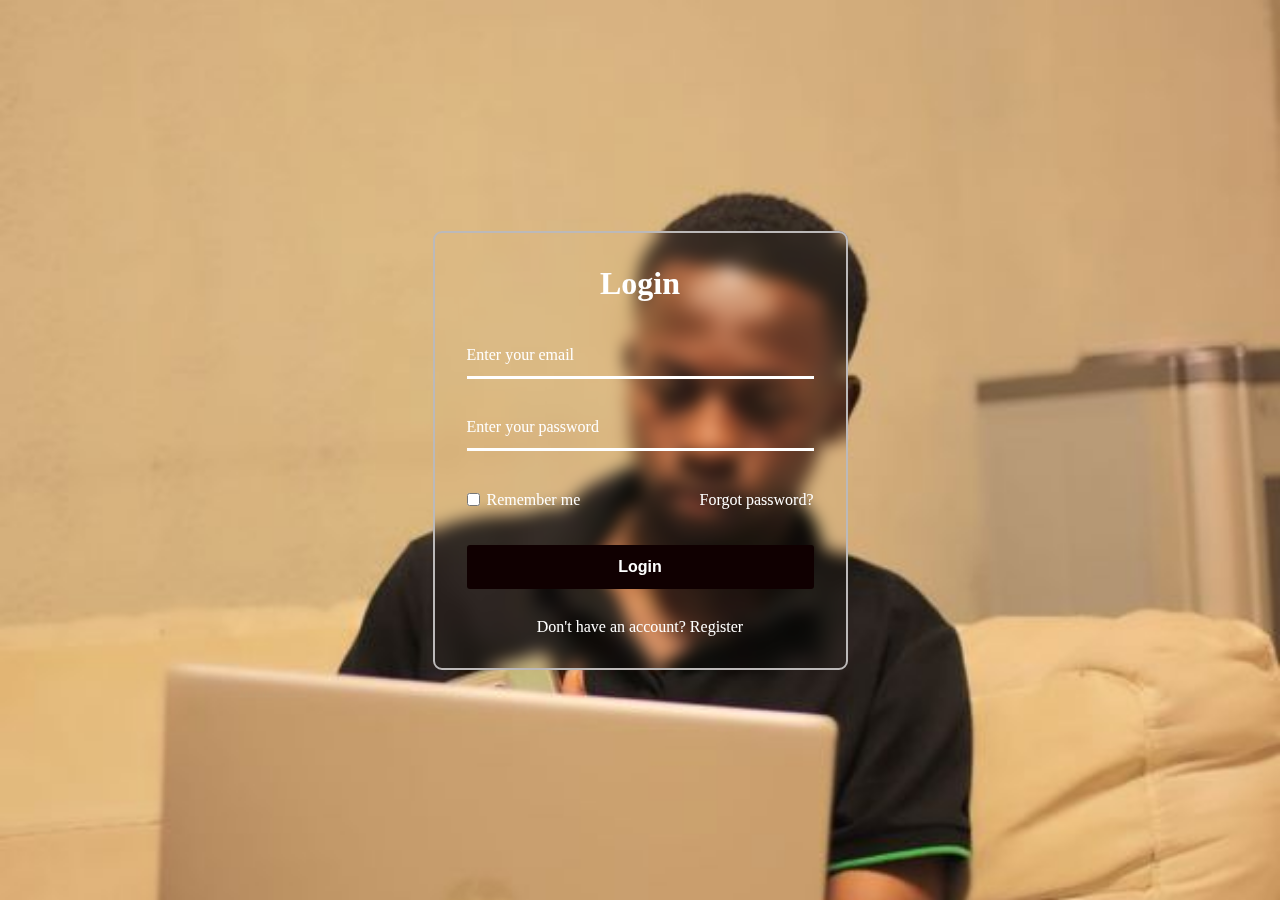
==== login/index.html @ d3f50439 "changement" ====
<!DOCTYPE html>
<html lang="en">

    <head>
        <meta charset="UTF-8">
        <meta name="viewport" content="width=device-width, initial-scale=1.0">
        <title>Login Form created by coding</title>
        <link rel="stylesheet" href="style.css">
    </head>

    <body>
        <div class="container">
            <form action="#">
                <h2>Login</h2>
                <div class="input-space">
                    <input type="text" id="email" required>
                    <label for="email">Enter your email</label>
                </div>
                <div class="input-space">
                    <input type="password" id="password" required>
                    <label for="password">Enter your password</label>
                </div>
                <div class="remember-forgot">
                    <label for="remember">
                        <input type="checkbox" id="remember">
                        <p>Remember me</p>
                    </label>
                    <a href="#">Forgot password?</a>
                </div>
                <button type="submit">Login</button>
                <div class="register">
                    <p>Don't have an account? <a href="#">Register</a></p>
                </div>
            </form>
        </div>
    </body>

</html>
---- login/style.css ----
/* Configuration de base */
* {
    margin: 0;
    padding: 0;
    box-sizing: border-box;
}

body {
    display: flex;
    align-items: center;
    justify-content: center;
    min-height: 100vh;
    width: 100%;
    padding: 0 10px;
}

body::before {
    position: absolute;
    content: "";
    width: 100%;
    height: 100%;
    background: url("./tbc.jpg"), #000;
    background-position: center;
    background-size: cover;
    z-index: -1;
    /* Assurer que l'image est derrière le contenu */
}

.container {
    width: 415px;
    border-radius: 9px;
    padding: 32px;
    text-align: center;
    border: 2px solid rgb(188, 185, 185);
    backdrop-filter: blur(8px);
    -webkit-backdrop-filter: blur(9px);
    position: relative;
    /* Assure que la boîte reste en place sur l'image */
}

form {
    display: flex;
    flex-direction: column;
}

h2 {
    font-size: 2rem;
    margin-bottom: 19px;
    color: white;
}

/* Styles pour les champs de texte et de mot de passe */
.input-space {
    position: relative;
    border-bottom: 3px solid white;
    margin: 14px 0;
}

.input-space input {
    width: 100%;
    height: 41px;
    background: transparent;
    border: none;
    outline: none;
    font-size: 16px;
    color: white;
}

.input-space label {
    position: absolute;
    top: 50%;
    left: 0;
    transform: translateY(-50%);
    color: white;
    font-size: 16px;
    pointer-events: none;
    transition: 0.15s ease;
}

.input-space input:focus~label,
.input-space input:valid~label {
    font-size: 0.9rem;
    top: 10px;
    transform: translateY(-120%);
}

/* Style pour la section "Remember me" et "Forgot password" */
.remember-forgot {
    display: flex;
    align-items: center;
    justify-content: space-between;
    margin: 26px 0 36px 0;
    color: white;
}

#remember {
    accent-color: white;
}

.remember-forgot label p {
    margin-left: 7px;
}

.remember-forgot label {
    display: flex;
    align-items: center;
}

.container a {
    color: white;
    text-decoration: none;
}

.container a:hover {
    text-decoration: underline;
}

/* Bouton de connexion */
button {
    background: #100001;
    color: #fff;
    font-weight: 600;
    border: none;
    padding: 11px 19px;
    cursor: pointer;
    border-radius: 3px;
    font-size: 16px;
    border: 2px solid transparent;
    transition: 0.3s ease;
}

button:hover {
    color: #fff;
    border-color: #fff;
    background: rgb(32, 30, 30);
}

/* Style pour la section d'inscription */
.register {
    text-align: center;
    margin-top: 29px;
    color: #fff;
}
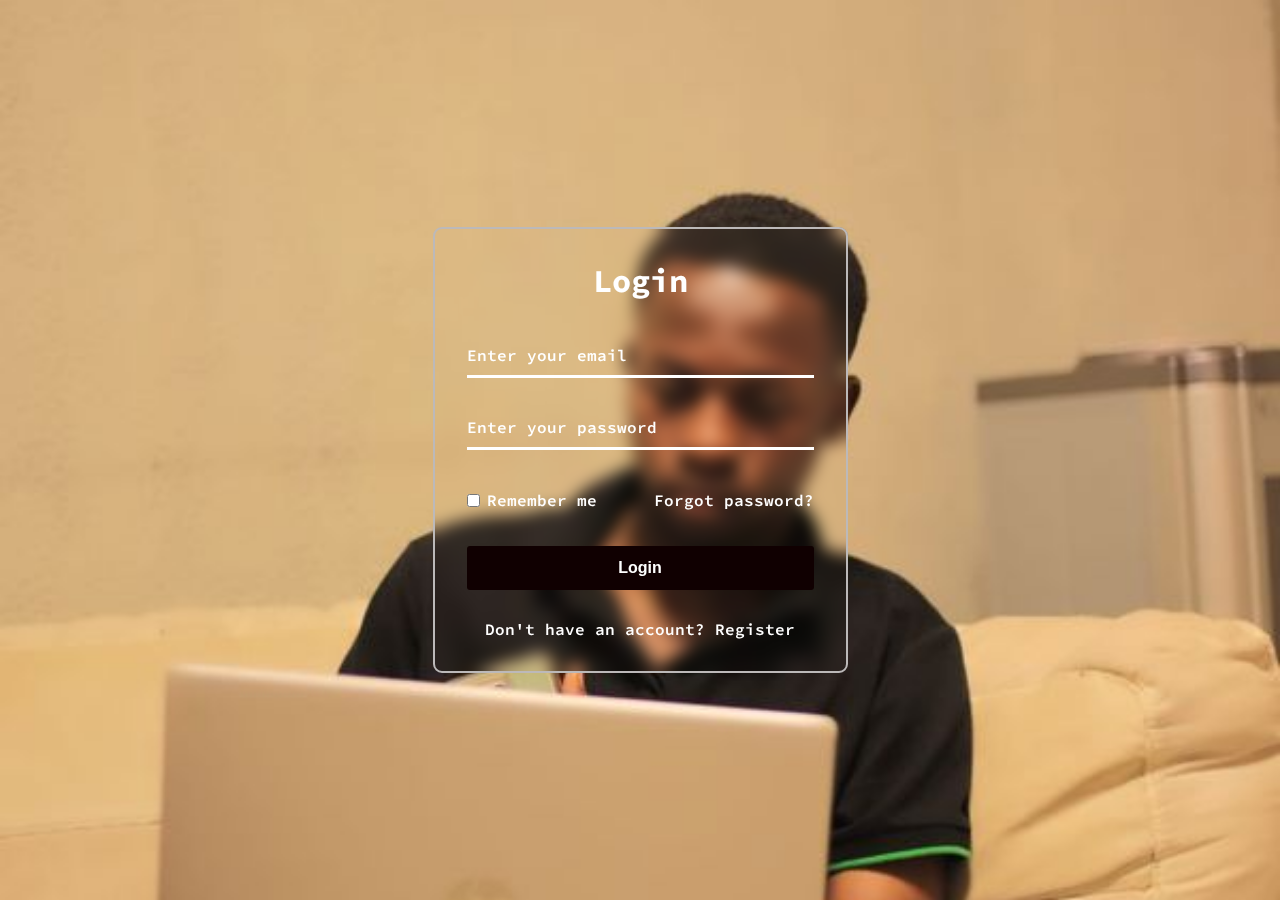
==== commit 0d088e8f: "je modifie" ====
--- a/login/index.html
+++ b/login/index.html
@@ -5,12 +5,16 @@
         <meta charset="UTF-8">
         <meta name="viewport" content="width=device-width, initial-scale=1.0">
         <title>Login Form created by coding</title>
+        <link rel="preconnect" href="https://fonts.googleapis.com">
+        <link rel="preconnect" href="https://fonts.gstatic.com" crossorigin>
+        <link href="https://fonts.googleapis.com/css2?family=Source+Code+Pro:ital,wght@0,200..900;1,200..900&display=swap" rel="stylesheet">
         <link rel="stylesheet" href="style.css">
+        <!-- <link rel="stylesheet" href="../style.css"> -->
     </head>
 
     <body>
         <div class="container">
-            <form action="#">
+            <form action="../dashboard.html" method="get">
                 <h2>Login</h2>
                 <div class="input-space">
                     <input type="text" id="email" required>
--- a/login/style.css
+++ b/login/style.css
@@ -1,4 +1,11 @@
 /* Configuration de base */
+html{
+    font-family: "Source Code Pro", serif;
+    font-optical-sizing: auto;
+    font-weight: 600;
+    font-style: normal;
+  }
+
 * {
     margin: 0;
     padding: 0;
--- a/style.css
+++ b/style.css
@@ -0,0 +1,363 @@
+/*initialisation de la page*/
+h1{
+    font-family: "Rubik Vinyl", serif;
+    font-weight: 250;
+    font-style: normal;
+}
+.bou{
+    font-weight: 900;
+}
+
+main, .home, .resume, .conb, button,h3{
+    font-family: "Source Code Pro", serif;
+    font-optical-sizing: auto;
+    font-weight: 600;
+    font-style: normal;
+  }
+  
+
+#mon_bouton{
+    width: 14rem;
+    font-weight: 900;
+    height: 3rem;
+    color:darkgreen;
+    padding: 0.7rem 1rem;
+    background-color: var(--var-bg-light);
+    border-radius: 20px;
+    cursor: pointer;
+}
+
+html{
+    --var-bg-color:#7743e9;
+    --var-secondary-color:#6e51cf;
+    --var-text-color-dark:#333;
+    --var-bg-light:#f0f4ff;
+    --var-bg-dark:#d3c9f3;
+}
+
+body{
+    font-family: 'Poppins', sans-serif;
+    background-color:rgb(117, 91, 91);
+    color: var(--var-text-color-dark);
+   
+}   
+
+/*j'unitialise d'abord la couleur de texte pour mon resume*/
+.pro, .bbc{
+    display: column;
+   
+}
+
+.pros{
+    position: relative;
+    display:grid;
+    background-color: rgb(175, 133, 133);
+}
+.aprop{
+    width: 100px;
+    background-color:rgb(175, 133, 133); ;
+    padding: 0.2rem;
+    border-radius: 5px;
+}
+
+header{
+    background-color: white;
+    padding: 0 2rem;
+    text-align: center;
+    display: flex;
+    justify-content: space-between;
+    align-items: center;
+    position: sticky;
+    top: 0;
+    color: blue;
+    z-index: 1000;
+}
+
+h2{
+    display: flex;
+    justify-content: center;
+    align-items: center;
+    font-weight: 900;
+    color: #6e51cf;
+}
+.img{
+    display: flex;
+    justify-content: center;
+    align-items: center;
+}
+
+/*je suis entrain entrain de creer mes spans pour
+mes ecritures sur mon portfolio*/
+
+.web{
+    color: rgb(34, 11, 88);
+    font-weight: 500;
+}
+
+header nav ul{
+    display: flex;
+    align-items:center;
+    list-style: none;
+    gap: 1rem;
+}
+
+nav ul li a{
+    text-decoration: none;
+    font-family: "IBM Plex Mono", serif;
+    font-weight: 700;
+    font-style: normal
+}
+
+nav ul li a:hover{
+    color: var(--var-secondary-color);
+}
+
+header button{
+    background-color: var(--var-secondary-color);
+    color: var(--var-text-color);
+    border: none;
+    padding: 0.7rem 1rem;
+    border-radius: 0.5rem;
+    font-weight: 600;
+    cursor: pointer;
+    transition: 0.3s;
+}
+
+header button:hover{
+    background-color: var(--var-text-color);
+    color: var(--var-text-color-dark);
+    border: 1px solid var(--var-secondary-color);
+}
+
+
+#hero{   
+    padding: 1rem;
+    background: rgb(175, 133, 133);
+    display: flex;
+    justify-content: center;
+    align-items: center;
+}
+
+#hero .gauche h1{
+    font-size: 3rem;
+    font-weight: 900;
+    color: var(--var-bg-light);
+}
+
+#hero .gauche p{
+    font-size: clamp(1rem, 2vw, 1rem);
+    color: var(--var-text-color);
+}
+
+
+
+.gauche button{
+    background-color: var(--var-bg-light);
+    color: green;
+    margin-top: 1.4rem;
+    border: none;
+    padding: 0.9rem 1rem;
+    border-radius: 1rem;
+    font-weight: 900;
+    cursor:pointer;
+}
+
+.droite{
+    display:flex;
+    justify-content: center;
+    align-items: center;
+    position: relative;
+    z-index: 100;
+}
+
+.droite img{
+    object-fit: cover;
+    z-index: 1000;
+}
+
+.effets{
+    position: absolute;
+}
+
+.effets .cercle{
+    border-radius: 50%;
+    animation: animation 4s ease-in infinite;
+}
+
+.cercle:nth-child(1) {
+    background: linear-gradient(90deg, white 15%, #38363b 100%);
+    position: absolute;
+    right: 10px;
+    animation-delay: 1s;
+}
+    
+.cercle:nth-child(2){
+    background : linear-gradient(90deg,white 15%, #38363b 100%);
+    position: absolute;
+    left: 10px;
+    animation-delay: 0.5s;
+}
+
+.cercle:nth-child(3){
+    background : linear-gradient(90deg,white 15%, #38363b 100%);
+    position: absolute;
+    top: 10px;
+    left: 100px;
+}
+
+#contact {
+    margin-top: 2rem;
+    display: flex;
+    height: calc(100vh-200px);
+    background-color:   rgb(175, 133, 133);
+}
+
+#contact .partie1, .partie2{
+    flex: 1;
+    border-radius: 5px;
+    margin-bottom: 3rem;
+    position: relative;
+    padding: 5%;
+    height: 100%;
+}
+
+#contact .partie1{
+    background-color:  rgb(175, 133, 133);
+    display: flex;
+    flex-direction: column;
+    justify-content: center;
+    align-items: center;
+}
+
+#contact h2{
+    font-size: 3rem;
+    font-weight: 900;
+    color: var(--var-text-color-dark);
+    margin-bottom: 1rem;
+    text-align: center;
+}
+
+.partie2 form{
+    width: 100%;
+    margin: auto;
+    display: flex;
+    flex-direction: column;
+}
+
+.partie2 form, input, textarea{
+    width: 100% ;
+    padding: 0.8rem 1rem;
+    /* border: 1px solid #ccc; */
+    margin-bottom: 1rem;
+    border-radius: 5px;
+    font-size: 1rem;
+    transition: 0.3s;
+}
+
+.partie2 form textarea{
+    height: 100px;
+}
+
+.partie2 form input:focus ,textarea:focus{
+    border: 1px solid var(--var-bg-color);
+}
+
+.partie2 form button{
+    background-color: var(--var-bg-color);
+    color: var(--var-bg-light);
+    border: none;
+    padding: 0.9rem 1rem;
+    border-radius: 0.3rem;
+    font-weight:900;
+    cursor: pointer;
+    transition: 0.3s;
+}
+
+.partie2 form button:hover{
+    background-color: var(--var-secondary-color);
+}
+
+footer{
+    width: 100%;
+    height: 100px;
+    background-color:#af8585;
+    margin-top: 3rem;
+    display: flex;
+    justify-content: center;
+    align-items: center;
+    color: var(--var-text-color-dark);
+}
+/*configuration de la barre des reseau*/
+.reseau{
+    position:relative;
+    top: 0px;
+    right: 0;
+    bottom: 3rem;
+    padding: 2px;
+    /*border-radius: 15px;*/
+    display: flex;
+    /*flex-direction: column;*/
+}
+
+.reseau .carte{
+    width: 30px;
+    height: 30px;
+    padding: 1rem;
+    display: flex;
+    justify-content: center;
+    align-items: center;
+    transition: 0.3s;
+    cursor: pointer;
+}
+
+.carte:hover{
+    background-color: #fff;
+    border-radius: 5px;
+}
+
+@media screen and (max-width:768px) {
+    header nav{
+        display: none;
+    }
+    main{
+        padding: 1rem;
+        gap: 10;
+    }
+    #hero{
+        flex-direction: column;
+        min-height: 100%;
+        gap: 0.1rem;
+    }
+
+    .gauche{
+        display: flex;
+        flex-direction: column;
+        justify-content: center;
+        align-items: center;
+        gap: 1rem;
+    }
+    
+    #hero .gauche h1{
+        font-size: 40px;
+        text-align: center;
+    }
+    
+    #contact{
+        min-height: 100vh;
+        flex-direction: column;
+    }
+}
+
+#vert h2{
+    color: #6e51cf;
+}
+
+video{
+    display: flex;
+    justify-content: center;
+    font-weight: 900;
+}
+
+.p-video{
+    font-weight: 900;
+}